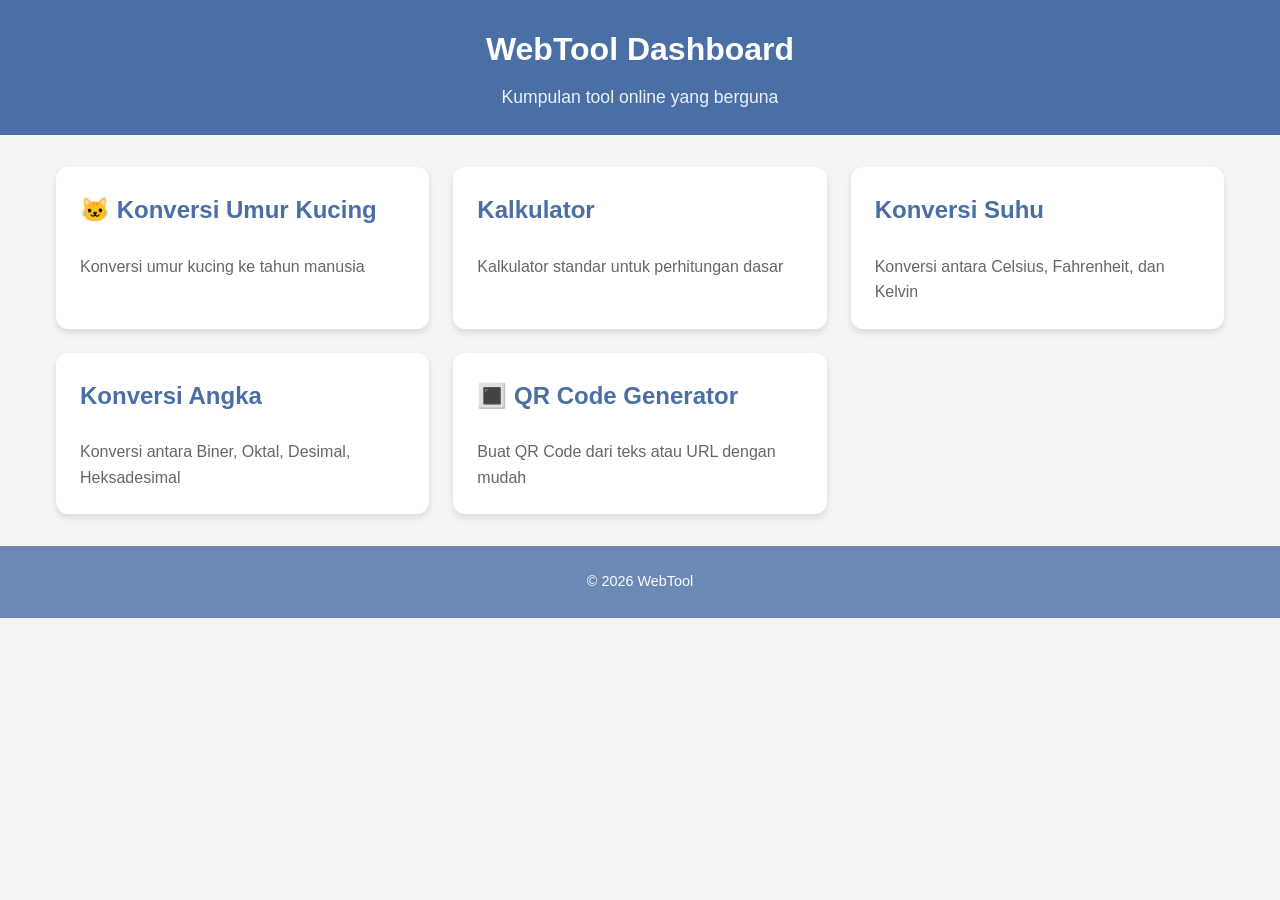
==== index.html @ 25af3bad "Initial commit: webtool project" ====
<!DOCTYPE html>
<html lang="id">
<head>
    <meta charset="UTF-8">
    <meta name="viewport" content="width=device-width, initial-scale=1.0">
    <title>WebTool Dashboard</title>
    <link rel="stylesheet" href="css/style.css">
</head>
<body>
    <header>
        <h1>WebTool Dashboard</h1>
        <p>Kumpulan tool online yang berguna</p>
    </header>
    <main>
        <div class="tool-grid">
            <a href="tools/cat-age-converter/index.html" class="tool-card">
                <h2>🐱 Konversi Umur Kucing</h2>
                <p>Konversi umur kucing ke tahun manusia</p>
            </a>
            <a href="tools/calculator/index.html" class="tool-card">
                <h2>Kalkulator</h2>
                <p>Kalkulator standar untuk perhitungan dasar</p>
            </a>
            <a href="tools/temperature/index.html" class="tool-card">
                <h2>Konversi Suhu</h2>
                <p>Konversi antara Celsius, Fahrenheit, dan Kelvin</p>
            </a>
            <a href="tools/number-converter/index.html" class="tool-card">
                <h2>Konversi Angka</h2>
                <p>Konversi antara Biner, Oktal, Desimal, Heksadesimal</p>
            </a>
            <a href="tools/qrcode-generator/index.html" class="tool-card">
                <h2>🔳 QR Code Generator</h2>
                <p>Buat QR Code dari teks atau URL dengan mudah</p>
            </a>
        </div>
    </main>
    <footer>
        <p>&copy; 2026 WebTool</p>
    </footer>
</body>
</html>
---- css/style.css ----
/* Reset and base styles */
* {
    margin: 0;
    padding: 0;
    box-sizing: border-box;
}

body {
    font-family: 'Segoe UI', Tahoma, Geneva, Verdana, sans-serif;
    line-height: 1.6;
    color: #333;
    background-color: #f4f4f4;
}

/* Header and footer */
header, footer {
    background-color: #4a6fa5;
    color: white;
    text-align: center;
    padding: 1.5rem 0;
}

header h1 {
    margin-bottom: 0.5rem;
    font-size: 2rem;
}

header p {
    opacity: 0.9;
    font-size: 1.1rem;
}

footer {
    font-size: 0.9rem;
    opacity: 0.8;
}

/* Main content */
main {
    max-width: 1200px;
    margin: 2rem auto;
    padding: 0 1rem;
}

/* Tool grid */
.tool-grid {
    display: grid;
    grid-template-columns: repeat(auto-fit, minmax(280px, 1fr));
    gap: 1.5rem;
}

/* Tool card */
.tool-card {
    background: white;
    border-radius: 12px;
    overflow: hidden;
    box-shadow: 0 4px 6px rgba(0,0,0,0.1);
    text-decoration: none;
    transition: transform 0.3s ease, box-shadow 0.3s ease;
    display: flex;
    flex-direction: column;
    height: 100%;
}

.tool-card:hover {
    transform: translateY(-5px);
    box-shadow: 0 6px 12px rgba(0,0,0,0.15);
}

.tool-card h2 {
    color: #4a6fa5;
    margin: 0;
    padding: 1.5rem;
    font-size: 1.5rem;
}

.tool-card p {
    flex-grow: 1;
    padding: 0 1.5rem 1.5rem;
    color: #666;
    font-size: 1rem;
}

/* Navigation back button */
nav {
    background: #4a6fa5;
    color: white;
    padding: 1rem;
    margin-bottom: 2rem;
    border-radius: 8px;
}

nav a {
    color: white;
    text-decoration: none;
    font-weight: bold;
    display: inline-flex;
    align-items: center;
    gap: 0.5rem;
}

/* Tool container */
.tool-box {
    background: white;
    border-radius: 12px;
    box-shadow: 0 4px 6px rgba(0,0,0,0.1);
    padding: 2rem;
    max-width: 500px;
    margin: 0 auto;
}

.tool-box h2 {
    color: #4a6fa5;
    margin-top: 0;
    margin-bottom: 1.5rem;
    text-align: center;
}

/* Form styles */
input[type="text"],
input[type="number"] {
    width: 100%;
    padding: 0.75rem;
    margin: 0.5rem 0 1.5rem;
    border: 1px solid #ddd;
    border-radius: 6px;
    font-size: 1rem;
}

button {
    background: #4a6fa5;
    color: white;
    border: none;
    padding: 0.75rem 1.5rem;
    border-radius: 6px;
    font-size: 1rem;
    cursor: pointer;
    transition: background 0.3s ease;
}

button:hover {
    background: #3a5a80;
}

/* Result display */
#result {
    margin-top: 1rem;
    padding: 1rem;
    background: #e8f4fc;
    border-radius: 6px;
    font-weight: bold;
    text-align: center;
}

/* Calculator specific */
#display {
    width: 100%;
    height: 60px;
    font-size: 2rem;
    text-align: right;
    padding: 0.5rem;
    margin-bottom: 1.5rem;
    border: 1px solid #ddd;
    border-radius: 6px;
    background: #f9f9f9;
}

/* Button grid for calculator */
.button-grid {
    display: grid;
    grid-template-columns: repeat(4, 1fr);
    gap: 0.5rem;
}

.button-grid button {
    height: 50px;
}

/* Responsive adjustments */
@media (max-width: 480px) {
    header h1 {
        font-size: 1.5rem;
    }
    
    header p {
        font-size: 1rem;
    }
    
    .tool-card h2 {
        font-size: 1.25rem;
        padding: 1rem;
    }
    
    .tool-card p {
        padding: 0 1rem 1rem;
        font-size: 0.9rem;
    }
    
    .tool-box {
        padding: 1.5rem;
    }
    
    input[type="text"],
    input[type="number"],
    button {
        font-size: 0.9rem;
        padding: 0.6rem;
    }
    
    #display {
        height: 50px;
        font-size: 1.5rem;
    }
    
    .button-grid button {
        height: 40px;
        font-size: 0.9rem;
    }
}
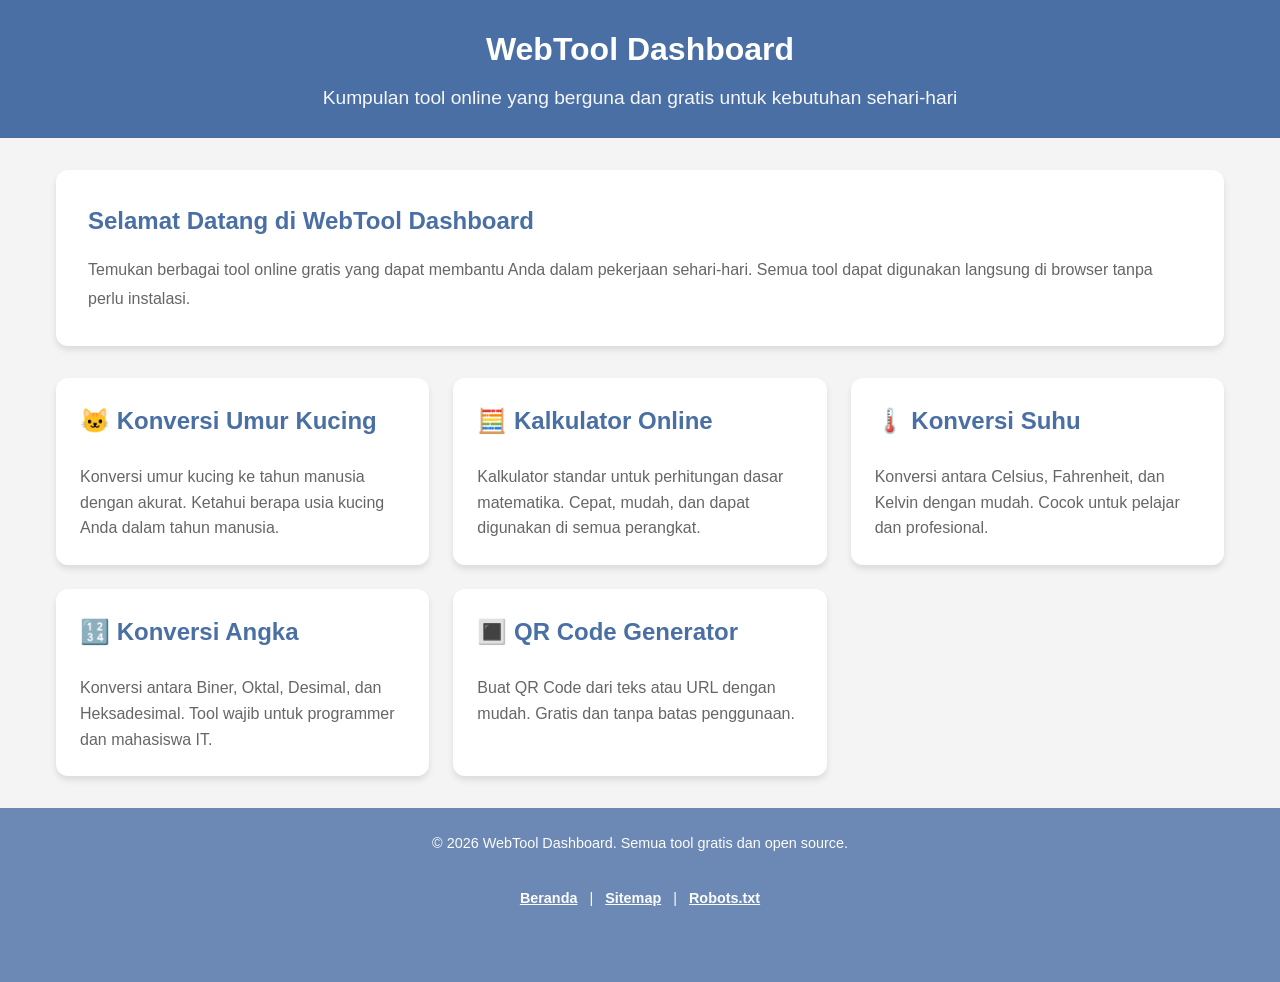
==== commit ba2a718b: "seo optimized" ====
--- a/index.html
+++ b/index.html
@@ -3,40 +3,105 @@
 <head>
     <meta charset="UTF-8">
     <meta name="viewport" content="width=device-width, initial-scale=1.0">
-    <title>WebTool Dashboard</title>
+    <title>WebTool Dashboard - Kumpulan Tool Online Gratis dan Berguna</title>
+    <meta name="description" content="WebTool Dashboard menyediakan berbagai tool online gratis seperti konverter umur kucing, kalkulator, konversi suhu, konversi angka, dan QR Code generator. Mudah digunakan dan cepat.">
+    <meta name="keywords" content="tool online, kalkulator, konverter suhu, konverter angka, QR code generator, konversi umur kucing, web tools gratis, tools indonesia">
+    <meta name="author" content="WebTool">
+    <meta name="robots" content="index, follow">
+    <meta name="googlebot" content="index, follow">
+    <meta name="language" content="Indonesian">
+    <meta name="theme-color" content="#4a90d9">
+    
+    <!-- Open Graph / Facebook -->
+    <meta property="og:type" content="website">
+    <meta property="og:url" content="https://webtool.yourdomain.com/">
+    <meta property="og:title" content="WebTool Dashboard - Kumpulan Tool Online Gratis">
+    <meta property="og:description" content="Berbagai tool online gratis untuk kebutuhan sehari-hari: kalkulator, konverter, QR code generator, dan lainnya.">
+    <meta property="og:image" content="https://webtool.yourdomain.com/images/og-image.png">
+    
+    <!-- Twitter -->
+    <meta property="twitter:card" content="summary_large_image">
+    <meta property="twitter:url" content="https://webtool.yourdomain.com/">
+    <meta property="twitter:title" content="WebTool Dashboard - Kumpulan Tool Online Gratis">
+    <meta property="twitter:description" content="Berbagai tool online gratis untuk kebutuhan sehari-hari: kalkulator, konverter, QR code generator, dan lainnya.">
+    <meta property="twitter:image" content="https://webtool.yourdomain.com/images/og-image.png">
+    
+    <meta name="google-site-verification" content="sO9BUsuLzipiPLqMwqnYdP-1Lq_xsfX9VwqLeIbsau0" />
+    
+    <!-- Canonical URL -->
+    <link rel="canonical" href="https://webtool.yourdomain.com/">
+    
+    <!-- Favicon -->
+    <link rel="icon" type="image/png" sizes="32x32" href="/favicon-32x32.png">
+    <link rel="icon" type="image/png" sizes="16x16" href="/favicon-16x16.png">
+    <link rel="apple-touch-icon" sizes="180x180" href="/apple-touch-icon.png">
+    
+    <!-- PWA Manifest -->
+    <link rel="manifest" href="/manifest.json">
+    
     <link rel="stylesheet" href="css/style.css">
+    
+    <!-- Structured Data (JSON-LD) -->
+    <script type="application/ld+json">
+    {
+      "@context": "https://schema.org",
+      "@type": "WebApplication",
+      "name": "WebTool Dashboard",
+      "url": "https://webtool.yourdomain.com/",
+      "description": "Kumpulan tool online gratis untuk berbagai kebutuhan seperti kalkulator, konverter, dan generator QR code",
+      "applicationCategory": "UtilityApplication",
+      "operatingSystem": "All",
+      "offers": {
+        "@type": "Offer",
+        "price": "0",
+        "priceCurrency": "IDR"
+      },
+      "featureList": "Konversi Umur Kucing, Kalkulator, Konversi Suhu, Konversi Angka, QR Code Generator",
+      "inLanguage": "id-ID"
+    }
+    </script>
 </head>
 <body>
     <header>
         <h1>WebTool Dashboard</h1>
-        <p>Kumpulan tool online yang berguna</p>
+        <p class="tagline">Kumpulan tool online yang berguna dan gratis untuk kebutuhan sehari-hari</p>
     </header>
     <main>
-        <div class="tool-grid">
-            <a href="tools/cat-age-converter/index.html" class="tool-card">
+        <section class="intro" aria-label="Pengenalan">
+            <h2>Selamat Datang di WebTool Dashboard</h2>
+            <p>Temukan berbagai tool online gratis yang dapat membantu Anda dalam pekerjaan sehari-hari. Semua tool dapat digunakan langsung di browser tanpa perlu instalasi.</p>
+        </section>
+        
+        <div class="tool-grid" role="list" aria-label="Daftar tools tersedia">
+            <a href="tools/cat-age-converter/index.html" class="tool-card" role="listitem">
                 <h2>🐱 Konversi Umur Kucing</h2>
-                <p>Konversi umur kucing ke tahun manusia</p>
+                <p>Konversi umur kucing ke tahun manusia dengan akurat. Ketahui berapa usia kucing Anda dalam tahun manusia.</p>
             </a>
-            <a href="tools/calculator/index.html" class="tool-card">
-                <h2>Kalkulator</h2>
-                <p>Kalkulator standar untuk perhitungan dasar</p>
+            <a href="tools/calculator/index.html" class="tool-card" role="listitem">
+                <h2>🧮 Kalkulator Online</h2>
+                <p>Kalkulator standar untuk perhitungan dasar matematika. Cepat, mudah, dan dapat digunakan di semua perangkat.</p>
             </a>
-            <a href="tools/temperature/index.html" class="tool-card">
-                <h2>Konversi Suhu</h2>
-                <p>Konversi antara Celsius, Fahrenheit, dan Kelvin</p>
+            <a href="tools/temperature/index.html" class="tool-card" role="listitem">
+                <h2>🌡️ Konversi Suhu</h2>
+                <p>Konversi antara Celsius, Fahrenheit, dan Kelvin dengan mudah. Cocok untuk pelajar dan profesional.</p>
             </a>
-            <a href="tools/number-converter/index.html" class="tool-card">
-                <h2>Konversi Angka</h2>
-                <p>Konversi antara Biner, Oktal, Desimal, Heksadesimal</p>
+            <a href="tools/number-converter/index.html" class="tool-card" role="listitem">
+                <h2>🔢 Konversi Angka</h2>
+                <p>Konversi antara Biner, Oktal, Desimal, dan Heksadesimal. Tool wajib untuk programmer dan mahasiswa IT.</p>
             </a>
-            <a href="tools/qrcode-generator/index.html" class="tool-card">
+            <a href="tools/qrcode-generator/index.html" class="tool-card" role="listitem">
                 <h2>🔳 QR Code Generator</h2>
-                <p>Buat QR Code dari teks atau URL dengan mudah</p>
+                <p>Buat QR Code dari teks atau URL dengan mudah. Gratis dan tanpa batas penggunaan.</p>
             </a>
         </div>
     </main>
     <footer>
-        <p>&copy; 2026 WebTool</p>
+        <p>&copy; 2026 WebTool Dashboard. Semua tool gratis dan open source.</p>
+        <nav aria-label="Navigasi footer">
+            <a href="/">Beranda</a> | 
+            <a href="/sitemap.xml">Sitemap</a> | 
+            <a href="/robots.txt">Robots.txt</a>
+        </nav>
     </footer>
 </body>
 </html>
--- a/css/style.css
+++ b/css/style.css
@@ -216,4 +216,395 @@
         height: 40px;
         font-size: 0.9rem;
     }
-}+}
+/* SEO & Accessibility improvements */
+.tagline {
+    font-size: 1.2rem;
+    opacity: 0.95;
+    max-width: 800px;
+    margin: 0.5rem auto 0;
+    padding: 0 1rem;
+}
+
+.intro {
+    background: white;
+    padding: 2rem;
+    border-radius: 12px;
+    margin-bottom: 2rem;
+    box-shadow: 0 4px 6px rgba(0,0,0,0.1);
+}
+
+.intro h2 {
+    color: #4a6fa5;
+    margin-bottom: 1rem;
+}
+
+.intro p {
+    color: #666;
+    line-height: 1.8;
+}
+
+.tool-description {
+    color: #666;
+    font-size: 0.95rem;
+    margin-bottom: 1.5rem;
+    text-align: center;
+}
+
+.back-btn {
+    display: inline-block;
+    color: white;
+    text-decoration: none;
+    padding: 0.5rem 1rem;
+    background: rgba(255,255,255,0.2);
+    border-radius: 6px;
+    margin-bottom: 1rem;
+    transition: background 0.3s ease;
+}
+
+.back-btn:hover {
+    background: rgba(255,255,255,0.3);
+}
+
+.back-link {
+    display: inline-block;
+    color: white;
+    text-decoration: none;
+    padding: 0.5rem 1rem;
+    background: rgba(255,255,255,0.2);
+    border-radius: 6px;
+    margin-top: 1rem;
+    transition: background 0.3s ease;
+}
+
+.back-link:hover {
+    background: rgba(255,255,255,0.3);
+}
+
+/* Footer navigation */
+footer nav {
+    background: transparent;
+    padding: 1rem 0;
+    margin-top: 1rem;
+}
+
+footer nav a {
+    color: white;
+    text-decoration: underline;
+    margin: 0 0.5rem;
+}
+
+footer nav a:hover {
+    text-decoration: none;
+}
+
+/* QR Code Generator styles */
+.qrcode-container {
+    background: white;
+    padding: 2rem;
+    border-radius: 12px;
+    box-shadow: 0 4px 6px rgba(0,0,0,0.1);
+    max-width: 800px;
+    margin: 0 auto;
+}
+
+.input-section {
+    margin-bottom: 2rem;
+}
+
+.form-group {
+    margin-bottom: 1.5rem;
+}
+
+.form-group label {
+    display: block;
+    margin-bottom: 0.5rem;
+    font-weight: bold;
+    color: #4a6fa5;
+}
+
+.form-group textarea {
+    width: 100%;
+    padding: 1rem;
+    border: 1px solid #ddd;
+    border-radius: 6px;
+    font-size: 1rem;
+    font-family: inherit;
+    resize: vertical;
+}
+
+.form-row {
+    display: grid;
+    grid-template-columns: repeat(auto-fit, minmax(150px, 1fr));
+    gap: 1rem;
+    margin-bottom: 1.5rem;
+}
+
+.form-row .form-group {
+    margin-bottom: 0;
+}
+
+.form-row input[type="number"],
+.form-row input[type="color"] {
+    width: 100%;
+    padding: 0.5rem;
+    border: 1px solid #ddd;
+    border-radius: 6px;
+}
+
+.form-row input[type="color"] {
+    height: 45px;
+    cursor: pointer;
+}
+
+.button-group {
+    display: flex;
+    gap: 1rem;
+    flex-wrap: wrap;
+}
+
+.button-group button {
+    flex: 1;
+    min-width: 150px;
+}
+
+.btn-primary {
+    background: #4a6fa5;
+}
+
+.btn-primary:hover {
+    background: #3a5a80;
+}
+
+.btn-success {
+    background: #28a745;
+}
+
+.btn-success:hover {
+    background: #218838;
+}
+
+.btn-success:disabled {
+    background: #ccc;
+    cursor: not-allowed;
+}
+
+.btn-secondary {
+    background: #6c757d;
+}
+
+.btn-secondary:hover {
+    background: #5a6268;
+}
+
+.preview-section {
+    text-align: center;
+}
+
+.preview-section h2 {
+    color: #4a6fa5;
+    margin-bottom: 1.5rem;
+}
+
+.qrcode-preview {
+    background: #f9f9f9;
+    padding: 2rem;
+    border-radius: 8px;
+    margin-bottom: 1rem;
+    min-height: 200px;
+    display: flex;
+    align-items: center;
+    justify-content: center;
+}
+
+.qrcode-preview .placeholder {
+    color: #999;
+    font-style: italic;
+}
+
+.qrcode-preview canvas {
+    max-width: 100%;
+    height: auto;
+}
+
+.hint {
+    color: #666;
+    font-size: 0.9rem;
+    font-style: italic;
+}
+
+/* Cat Age Converter styles */
+.converter-container {
+    background: white;
+    padding: 2rem;
+    border-radius: 12px;
+    box-shadow: 0 4px 6px rgba(0,0,0,0.1);
+    max-width: 600px;
+    margin: 0 auto;
+}
+
+.input-section {
+    text-align: center;
+    margin-bottom: 2rem;
+}
+
+.input-section label {
+    display: block;
+    margin-bottom: 1rem;
+    font-size: 1.1rem;
+    color: #4a6fa5;
+}
+
+.input-section input {
+    max-width: 200px;
+    margin-bottom: 1rem;
+}
+
+.input-section button {
+    display: block;
+    margin: 0 auto;
+    width: auto;
+    padding: 0.75rem 2rem;
+}
+
+.result-section {
+    margin-bottom: 2rem;
+}
+
+.result-card {
+    background: #f8f9fa;
+    padding: 2rem;
+    border-radius: 8px;
+    text-align: center;
+}
+
+.result-card h2 {
+    color: #4a6fa5;
+    margin-bottom: 1.5rem;
+}
+
+.result-display {
+    display: flex;
+    justify-content: center;
+    align-items: center;
+    gap: 2rem;
+    margin-bottom: 1.5rem;
+    flex-wrap: wrap;
+}
+
+.age-circle {
+    background: #4a6fa5;
+    color: white;
+    padding: 1.5rem;
+    border-radius: 50%;
+    min-width: 150px;
+    min-height: 150px;
+    display: flex;
+    flex-direction: column;
+    justify-content: center;
+    align-items: center;
+}
+
+.age-circle.cat {
+    background: #4a6fa5;
+}
+
+.age-circle.human {
+    background: #28a745;
+}
+
+.age-value {
+    font-size: 2.5rem;
+    font-weight: bold;
+}
+
+.age-label {
+    font-size: 0.9rem;
+    opacity: 0.9;
+}
+
+.arrow {
+    font-size: 2rem;
+    color: #4a6fa5;
+}
+
+.description {
+    color: #666;
+    font-size: 1rem;
+    line-height: 1.6;
+}
+
+.info-section {
+    background: #e8f4fc;
+    padding: 1.5rem;
+    border-radius: 8px;
+    margin-top: 2rem;
+}
+
+.info-section h3 {
+    color: #4a6fa5;
+    margin-bottom: 1rem;
+}
+
+.info-section ul {
+    margin-left: 1.5rem;
+    margin-bottom: 1rem;
+}
+
+.info-section li {
+    margin-bottom: 0.5rem;
+    color: #666;
+}
+
+.note {
+    font-size: 0.85rem;
+    color: #888;
+    font-style: italic;
+    margin-top: 1rem;
+}
+
+/* Temperature converter */
+#results p {
+    background: #e8f4fc;
+    padding: 1rem;
+    margin: 0.5rem 0;
+    border-radius: 6px;
+    font-weight: bold;
+    text-align: center;
+}
+
+/* Number converter */
+.result-area {
+    background: #f8f9fa;
+    padding: 1.5rem;
+    border-radius: 6px;
+    font-family: 'Courier New', monospace;
+    white-space: pre-wrap;
+    word-break: break-all;
+    margin-top: 1.5rem;
+}
+
+/* Accessibility */
+@media (prefers-reduced-motion: reduce) {
+    * {
+        transition: none !important;
+        animation: none !important;
+    }
+}
+
+/* Print styles */
+@media print {
+    header, footer, nav, .button-group, button {
+        display: none;
+    }
+    
+    body {
+        background: white;
+        color: black;
+    }
+    
+    .tool-box, .converter-container, .qrcode-container {
+        box-shadow: none;
+        border: 1px solid #ddd;
+    }
+}
